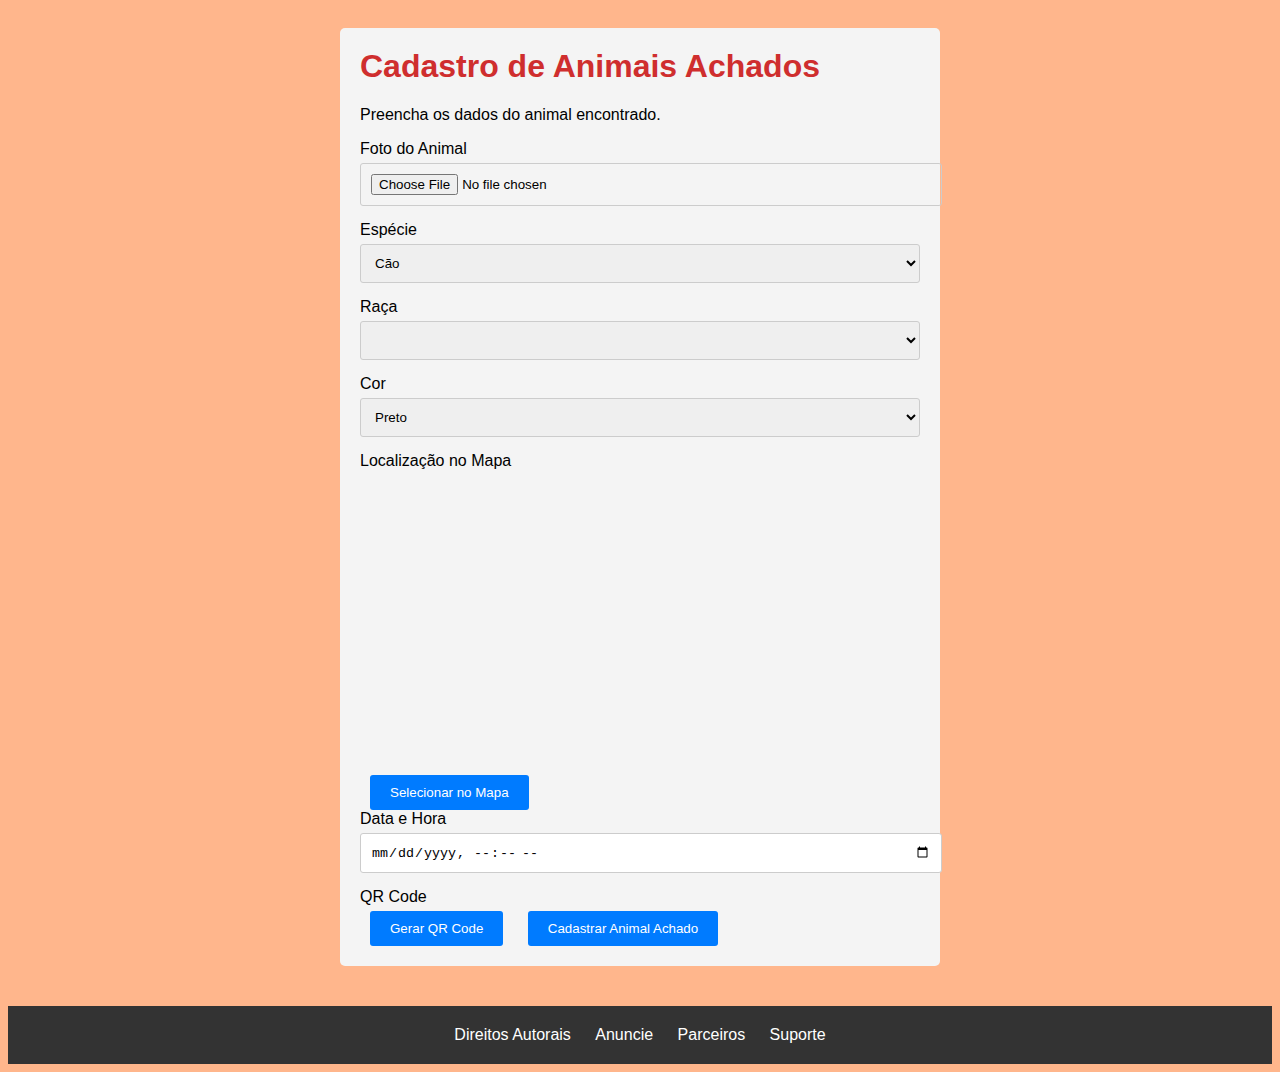
==== Site-PetFinder/html/AnimaisAchados.html @ c00c2f5b "alterações de cadastro" ====
<!DOCTYPE html>
<html lang="pt-BR">
  <head>
    <meta charset="UTF-8" />
    <meta name="viewport" content="width=device-width, initial-scale=1.0" />
    <title>Cadastro de Animais Achados</title>
    <link rel="stylesheet" href="style.css" />
    <!-- Se você tiver um arquivo CSS separado -->
  </head>
  <body>
    <div class="page">
      <form method="POST" class="formCadastro" enctype="multipart/form-data">
        <h1>Cadastro de Animais Achados</h1>
        <p>Preencha os dados do animal encontrado.</p>
        <label for="foto">Foto do Animal</label>
        <input
          type="file"
          id="foto"
          name="foto"
          accept="image/*"
          onchange="visualizarFoto(this)"
        />
        <img
          id="foto-preview"
          src="#"
          alt="Foto do Animal"
          style="max-width: 100%; display: none"
        />
        <label for="especie">Espécie</label>
        <select id="especie" name="especie">
          <option value="cao">Cão</option>
          <option value="gato">Gato</option>
          <option value="passaro">Pássaro</option>
        </select>
        <label for="raca">Raça</label>
        <select id="raca" name="raca">
          <!-- As opções de raça serão preenchidas dinamicamente com JavaScript -->
        </select>
        <label for="cor">Cor</label>
        <select id="cor" name="cor">
          <option value="preto">Preto</option>
          <option value="branco">Branco</option>
          <option value="marrom">Marrom</option>
          <option value="cinza">Cinza</option>
          <option value="amarelo">Amarelo</option>
          <option value="laranja">Laranja</option>
          <option value="creme">Creme</option>
          <option value="outro">Outro</option>
        </select>
        <label for="localizacao">Localização no Mapa</label>
        <div id="mapa" style="height: 300px"></div>
        <button type="button" onclick="buscarLocalizacao()">
          Selecionar no Mapa
        </button>
        <!-- Esse campo oculto será preenchido automaticamente com as coordenadas do local selecionado no mapa -->
        <input type="hidden" id="coordenadas" name="coordenadas" />
        <label for="dataHora">Data e Hora</label>
        <input type="datetime-local" id="dataHora" name="dataHora" />
        <!-- Campo para gerar o QR code -->
        <label for="qrcode">QR Code</label>
        <div id="qrcode"></div>
        <button type="button" onclick="gerarQRCode()">Gerar QR Code</button>
        <button type="submit">Cadastrar Animal Achado</button>
      </form>
    </div>
    <footer>
      <p>Direitos Autorais</p>
      <p>Anuncie</p>
      <p>Parceiros</p>
      <p>Suporte</p>
    </footer>
    <!-- Script para integrar o mapa do Google -->
    <script>
      // Função para inicializar o mapa
      function initMap() {
        var mapa = new google.maps.Map(document.getElementById("mapa"), {
          center: { lat: -23.5505, lng: -46.6333 }, // Coordenadas de São Paulo (coordenadas padrão)
          zoom: 12, // Nível de zoom padrão
        });

        // Adicione um marcador ao clicar no mapa
        var marcador = new google.maps.Marker({
          position: { lat: -23.5505, lng: -46.6333 },
          map: mapa,
          draggable: true, // Permitir arrastar o marcador
        });

        // Listener para atualizar as coordenadas quando o marcador é arrastado
        google.maps.event.addListener(marcador, "dragend", function (event) {
          document.getElementById("coordenadas").value =
            event.latLng.lat() + "," + event.latLng.lng();
        });
      }

      // Função para buscar a localização atual do usuário no mapa
      function buscarLocalizacao() {
        if (navigator.geolocation) {
          navigator.geolocation.getCurrentPosition(function (position) {
            var latitude = position.coords.latitude;
            var longitude = position.coords.longitude;
            var coordenadas = new google.maps.LatLng(latitude, longitude);
            document.getElementById("coordenadas").value =
              latitude + "," + longitude;
            mapa.setCenter(coordenadas);
            marcador.setPosition(coordenadas);
          });
        } else {
          alert("Geolocalização não é suportada neste navegador.");
        }
      }

      // Função para visualizar a foto do animal
      function visualizarFoto(input) {
        if (input.files && input.files[0]) {
          var reader = new FileReader();
          reader.onload = function (e) {
            document.getElementById("foto-preview").style.display = "block";
            document.getElementById("foto-preview").src = e.target.result;
          };
          reader.readAsDataURL(input.files[0]);
        }
      }

      // Função para gerar o QR code
      function gerarQRCode() {
        var qrCodeDiv = document.getElementById("qrcode");
        var dadosCadastro = JSON.stringify({
          especie: document.getElementById("especie").value,
          raca: document.getElementById("raca").value,
          cor: document.getElementById("cor").value,
          localizacao: document.getElementById("coordenadas").value,
          dataHora: document.getElementById("dataHora").value,
        });
        qrCodeDiv.innerHTML = ""; // Limpa o conteúdo anterior do elemento
        new QRCode(qrCodeDiv, dadosCadastro);
      }
    </script>
    <!-- Script para carregar a API do Google Maps -->
    <script
      src="https://maps.googleapis.com/maps/api/js?key=SUA_CHAVE_API&callback=initMap"
      async
      defer
    ></script>
    <!-- Biblioteca para gerar QR code -->
    <script src="https://cdn.rawgit.com/davidshimjs/qrcodejs/gh-pages/qrcode.min.js"></script>
  </body>
</html>
---- Site-PetFinder/html/style.css ----
body {
  background-color: #ffb68c; /* Define a cor de fundo */
  margin: 010; /* Remove margens padrão */
  padding: 010; /* Remove preenchimento padrão */
  font-family: Arial, sans-serif; /* Define a família de fontes */
}

header {
  background-color: #f89e18; /* Define a cor de fundo do cabeçalho */
  padding: 10px; /* Adiciona preenchimento ao cabeçalho */
  display: flex; /* Usa flexbox para alinhar os itens */
  justify-content: space-between; /* Alinha os itens no cabeçalho */
  padding: 0 23px; /* Adiciona preenchimento à esquerda e à direita */
  align-items: center; /* Alinha os itens verticalmente */
}
/* cor do */
h1 {
  color: #000000; ]
  /* Define a cor do texto do cabeçalho */
  display: flex; 
  /* Usa flexbox para alinhar os botões sociais */
  color: rgb(207, 46, 46); 
  /* Define a cor do texto dos botões */
  border: none; 
  /* Remove a borda dos botões */
  padding: 20px 10; 
  /* Adiciona preenchimento interno aos botões */
  /* Adiciona margem à direita dos botões */
  margin-right: 10px; 
}

.social-buttons {
  display: flex; /* Usa flexbox para alinhar os botões sociais */
  color: rgb(207, 194, 194); /* Define a cor do texto dos botões */
  border: none; /* Remove a borda dos botões */
  padding: 5px 20px; /* Adiciona preenchimento interno aos botões */
  margin-right: 10px; /* Adiciona margem à direita dos botões */
}


/* configuraçõs dos botoes das redes  sociais */
.social-buttons button {
  margin-left: 10px; /* Adiciona margem à esquerda para separar os botões sociais */
  display: flex; /* Usa flexbox para alinhar os botões sociais */
  background-color: #0e0d0d; /* Define a cor de fundo dos botões */
  color: rgb(207, 194, 194); /* Define a cor do texto dos botões */
  border: none; /* Remove a borda dos botões */
  padding: 5px 20px; /* Adiciona preenchimento interno aos botões */
  margin-right: 10px; /* Adiciona margem à direita dos botões */

}

nav ul {
  list-style-type: none; /* Remove os marcadores de lista */
  padding: 0; /* Remove o preenchimento padrão */
  margin: 0; /* Remove a margem padrão */
  background-color: #333; /* Define a cor de fundo da navegação */
  overflow: hidden; /* Esconde os itens que transbordam */
}

nav ul li {
  float: left; /* Alinha os itens da lista na horizontal */
}

nav ul li a {
  display: block; /* Transforma os links em blocos para ocupar toda a largura */
  color: white; /* Define a cor do texto */
  text-align: center; /* Alinha o texto ao centro */
  padding: 14px 16px; /* Adiciona preenchimento aos links */
  text-decoration: none; /* Remove a decoração do texto */
}

nav ul li a:hover {
  background-color: #111; /* Define a cor de fundo ao passar o mouse sobre os links */
}

main {
  text-align: center; /* Alinha o conteúdo principal ao centro */
  padding: 20px; /* Adiciona preenchimento ao conteúdo principal */
}

#main-content {
  margin-top: 50px; /* Adiciona margem superior ao conteúdo principal */
}

.buttons-container {
  display: flex; /* Usa flexbox para alinhar os botões */
  justify-content: center; /* Alinha os botões ao centro */
}

button {
  margin: 0 10px; /* Adiciona margem aos botões */
}

footer {
  background-color: #333; /* Define a cor de fundo do rodapé */
  color: white; /* Define a cor do texto */
  text-align: center; /* Alinha o texto ao centro */
  padding: 20px; /* Adiciona preenchimento ao rodapé */
}

footer p {  
  display: inline-block; /* Permite que os textos do rodapé fiquem na mesma linha */
  margin: 0 10px; /* Adiciona margem entre os textos */
}

.formLogin{
  display: flex;
  flex-direction: column;
  background-color: #fff;
  border-radius: 7px;
  padding: 40px;
  box-shadow: 10px 10px 40px rgba(0, 0, 0, 0.4);
  gap: 5px;
}

.formLogin h1{
  padding: 0;
  margin: 0;
  font-weight: 500;
  font-size: 2.3em;
}

.formLogin p{
  display: inline-block;
  font-size: 14px;
  color:#666;
  margin-bottom: 25px;
}

.formLogin input{
  padding: 15px;
  font-size: 14px;
  border: 1px solid #ccc;
  margin-bottom: 20px;
  margin-top: 5px;
  border-radius: 4px;
  transition: all linear 160ms;
  outline: none;
}

.formLogin label{
  font-size: 14px;
  font-weight: 600;
}

.formLogin a {
  display:inline-block;
  margin-bottom: 20px;
  font-size: 13px;
  color: #3a3737;
  transition: all linear 160ms;
}

.formLogin a:hover{
  color:f72585;
}

.btn{
  background-color: #f79c25;
  color: #fff;
  font-size: 14px;
  font-weight: 600;
  border:none !important;
  transition: all linear 160ms;
  cursor: pointer;
  margin 0 !important;
  /* Estilos para a página */
}
/*cadastro de animais achados */
.page {
  max-width: 600px;
  margin: 0 auto;
  padding: 20px;
}

/* Estilos para o formulário */
.formCadastro {
  background-color: #f4f4f4;
  padding: 20px;
  border-radius: 5px;
}

/* Estilos para o título do formulário */
.formCadastro h1 {
  margin-top: 0;
}

/* Estilos para os rótulos dos campos */
.formCadastro label {
  display: block;
  margin-bottom: 5px;
}

/* Estilos para os campos de entrada */
.formCadastro input,
.formCadastro select {
  width: 100%;
  padding: 10px;
  margin-bottom: 15px;
  border: 1px solid #ccc;
  border-radius: 3px;
}

/* Estilos para o botão de envio */
.formCadastro button {
  background-color: #007bff;
  color: #fff;
  padding: 10px 20px;
  border: none;
  border-radius: 3px;
  cursor: pointer;
}

.formCadastro button:hover {
  background-color: #0056b3;
}

/* Estilos para o rodapé */
footer {
  margin-top: 20px;
  text-align: center;
}

footer p {
  display: inline-block;
  margin: 0 10px;
}
/* fim cadastro de animais achados */
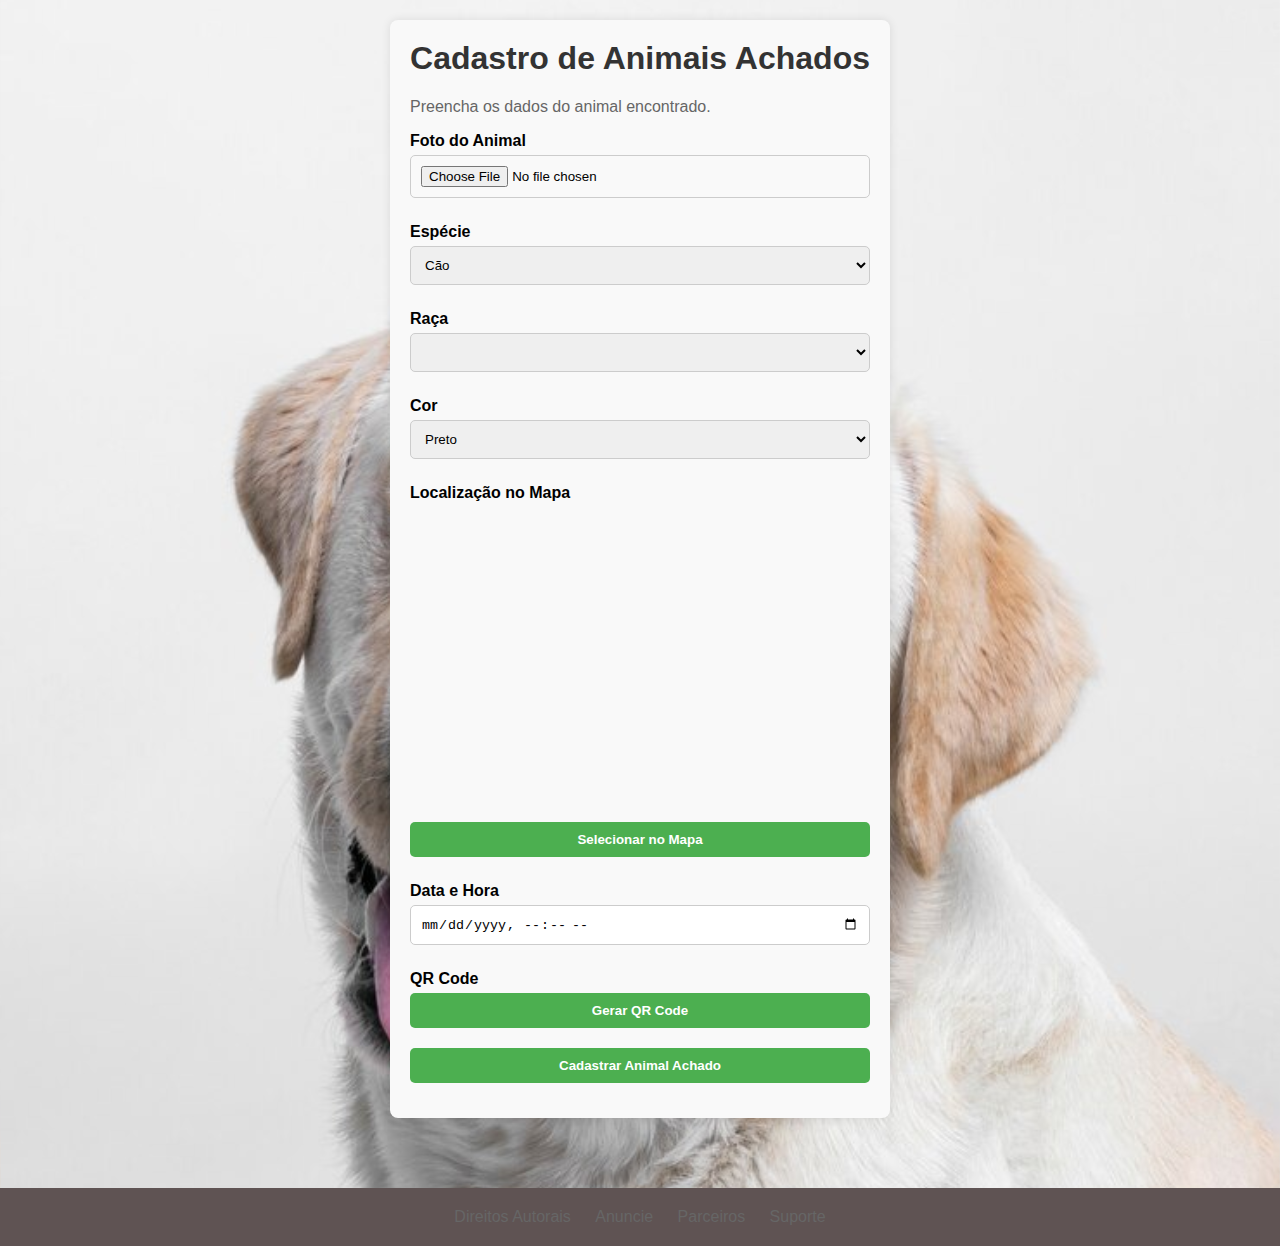
==== commit 511e6e73: "commit" ====
--- a/Site-PetFinder/html/AnimaisAchados.html
+++ b/Site-PetFinder/html/AnimaisAchados.html
@@ -4,7 +4,7 @@
     <meta charset="UTF-8" />
     <meta name="viewport" content="width=device-width, initial-scale=1.0" />
     <title>Cadastro de Animais Achados</title>
-    <link rel="stylesheet" href="style.css" />
+    <link rel="stylesheet" href="../css/style.css" />
     <!-- Se você tiver um arquivo CSS separado -->
   </head>
   <body>
--- a/Site-PetFinder/css/style.css
+++ b/Site-PetFinder/css/style.css
@@ -0,0 +1,580 @@
+/* Estilos adicionais */
+body {
+  min-height: 100vh;
+  /* Define a altura mínima do corpo para ocupar pelo menos toda a altura da janela de visualização */
+  display: flex;
+  /* Usa flexbox para alinhar os itens verticalmente */
+  flex-direction: column;
+  /* Alinha os itens verticalmente */
+  justify-content: center;
+  /* Centraliza os itens verticalmente */
+  align-items: center;
+  /* Centraliza os itens horizontalmente */
+  background-image: url("../img/cachorro-labrador.jpg");
+  /* Define a imagem de plano de fundo */
+  background-size: 100% auto; /* Define o tamanho da imagem de fundo (largura: 100%, altura: automática) */
+  background-position: center; /* Centraliza a imagem de plano de fundo */
+}
+
+
+header {
+  display: flex;
+  align-items: center;
+  justify-content: space-between;
+  padding: 20px;
+  width: 100%;
+  background-color: #b1944f;
+}
+
+.logo-container {
+  display: flex;
+  align-items: center;
+}
+
+.button-container {
+  display: flex;
+}
+
+#logo {
+  width: 100px;
+  height: auto;
+  margin-right: 10px;
+}
+
+#site-title {
+  margin: 0;
+  color: white;
+}
+
+nav {
+  display: flex;
+  align-items: center;
+  justify-content: center;
+  padding: 10px 0;
+  width: 100%;
+  background-color: #5f5353;
+}
+
+nav ul {
+  list-style-type: none;
+  margin: 0;
+  padding: 0;
+  display: flex;
+}
+
+nav ul li {
+  margin-right: 20px;
+}
+
+main {
+  flex: 1;
+  /* Faz o conteúdo principal expandir para ocupar todo o espaço disponível */
+  display: flex;
+  justify-content: center; /* Centraliza o conteúdo horizontalmente */
+  align-items: flex-start; /* Alinha o conteúdo no topo */
+}
+
+footer {
+  background-color: #5f5353;
+  padding: 20px;
+  width: 100%;
+  color: white;
+}
+
+/* Estilos dos botões */
+.button-animal-perdido {
+  background-image: url("../img/piriquito.avif"); /* Adicione a imagem de fundo desejada */
+  background-size: cover;
+  border: none;
+  color: rgb(19, 17, 17);
+  padding: 60px 30px;
+  margin: 10px;
+  cursor: pointer;
+  transition: background-color 0.3s;
+}
+
+.button-animal-achado {
+  background-image: url("../img/cao\ perdido\ .avif"); /* Adicione a imagem de fundo desejada */
+  background-size: cover;
+  border: none;
+  color: rgb(19, 17, 17);
+  padding: 60px 30px;
+  margin: 10px;
+  cursor: pointer;
+  transition: background-color 0.3s;
+}
+
+.button-animal-adocao {
+  background-image: url("../img/cao-pug-i.avif"); /* Adicione a imagem de fundo desejada */
+  background-size: cover;
+  border: none;
+  color: rgb(26, 24, 24);
+  padding: 60px 30px;
+  margin: 10px;
+  cursor: pointer;
+  transition: background-color 0.3s;
+}
+
+.button-animal-perdido:hover,
+.button-animal-achado:hover,
+.button-animal-adocao:hover {
+  background-color: rgba(0, 0, 0, 0.5);
+  font-size: 20px; /* Tamanho da fonte desejado */
+  padding: 20px 40px; /* Espaçamento interno (topo/baixo, esquerda/direita) */
+  line-height: 100%; /* Altura da linha de texto */
+  vertical-align: bottom; /* Alinha o texto na parte inferior */
+}
+
+
+
+/* Estilos para a página de login */
+
+body {
+  min-height: 100vh;
+  display: flex;
+  flex-direction: column;
+  justify-content: space-between;
+  background-color: #f2f2f2;
+}
+
+.content {
+  flex: 1;
+  display: flex;
+  justify-content: center;
+  align-items: center;
+}
+
+.login-container {
+  background-color: #ffffff;
+  padding: 20px;
+  border-radius: 8px;
+  box-shadow: 0px 0px 10px rgba(0, 0, 0, 0.1);
+}
+
+.login-container h2 {
+  margin-bottom: 20px;
+}
+
+.login-container form {
+  display: flex;
+  flex-direction: column;
+}
+
+.login-container .input-group {
+  margin-bottom: 15px;
+}
+
+.login-container label {
+  font-weight: bold;
+}
+
+.login-container input {
+  padding: 10px;
+  border-radius: 5px;
+  border: 1px solid #ccc;
+}
+
+.login-container button {
+  padding: 10px;
+  border: none;
+  border-radius: 5px;
+  background-color: #4CAF50;
+  color: white;
+  font-weight: bold;
+  cursor: pointer;
+  transition: background-color 0.3s;
+}
+
+.login-container button:hover {
+  background-color: #45a049;
+}
+
+.login-container p {
+  margin-top: 10px;
+}
+
+/* Estilos para cabeçalho, navegação e rodapé */
+
+header {
+  background-color: #b1944f;
+  padding: 20px;
+  display: flex;
+  justify-content: space-between;
+  align-items: center;
+}
+
+nav ul {
+  list-style-type: none;
+  margin: 0;
+  padding: 0;
+  display: flex;
+}
+
+nav ul li {
+  margin-right: 20px;
+}
+
+nav ul li:last-child {
+  margin-right: 0;
+}
+
+footer {
+  background-color: #5f5353;
+  padding: 20px;
+  color: #fff;
+  text-align: center;
+}
+
+
+
+
+
+
+/* Estilos para a página de cadastro DO CLIENTE*/
+
+/* Estilos gerais do corpo da página */
+body {
+  font-family: Arial, sans-serif;
+  margin: 0;
+  padding: 0;
+  background-color: #f2f2f2;
+}
+
+/* Estilos para o cabeçalho */
+header {
+  background-color: #b1944f;
+  padding: 20px;
+  color: white;
+  display: flex;
+  justify-content: space-between;
+  align-items: center;
+}
+
+/* Estilos para o logotipo */
+#logo {
+  margin: 0;
+}
+
+/* Estilos para a navegação */
+nav ul {
+  list-style-type: none;
+  margin: 0;
+  padding: 0;
+  display: flex;
+}
+
+nav ul li {
+  margin-right: 20px;
+}
+
+/* Estilos para o conteúdo principal */
+.page {
+  max-width: 600px;
+  margin: 20px auto;
+  background-color: #fff;
+  padding: 20px;
+  border-radius: 8px;
+  box-shadow: 0px 0px 10px rgba(0, 0, 0, 0.1);
+}
+
+/* Estilos para o formulário de cadastro */
+.formLogin {
+  display: flex;
+  flex-direction: column;
+}
+
+.formLogin h1 {
+  margin-top: 0;
+}
+
+.formLogin label {
+  margin-top: 10px;
+}
+
+.formLogin input,
+.formLogin select {
+  padding: 10px;
+  margin-top: 5px;
+  border-radius: 5px;
+  border: 1px solid #ccc;
+}
+
+.formLogin button {
+  padding: 10px 20px;
+  margin-top: 10px;
+  border: none;
+  border-radius: 5px;
+  background-color: #4CAF50;
+  color: white;
+  font-weight: bold;
+  cursor: pointer;
+  transition: background-color 0.3s;
+}
+
+.formLogin button:hover {
+  background-color: #45a049;
+}
+
+/* Estilos para o rodapé */
+footer {
+  background-color: #5f5353;
+  padding: 20px;
+  color: white;
+  text-align: center;
+}
+
+footer p {
+  margin: 5px;
+}
+
+footer p a {
+  color: white;
+  text-decoration: none;
+}
+
+
+
+
+
+
+
+
+
+/* Estilos Cadastro de Animais Achados */
+body {
+  font-family: Arial, sans-serif;
+  margin: 0;
+  padding: 0;
+}
+
+.page {
+  max-width: 800px;
+  margin: 20px auto;
+  padding: 20px;
+  background-color: #f9f9f9;
+  border-radius: 8px;
+  box-shadow: 0px 0px 10px rgba(0, 0, 0, 0.1);
+}
+
+h1 {
+  margin-top: 0;
+  color: #333;
+}
+
+p {
+  color: #666;
+}
+
+label {
+  font-weight: bold;
+  margin-top: 10px;
+  display: block;
+}
+
+input,
+select,
+button {
+  width: 100%;
+  padding: 10px;
+  margin-top: 5px;
+  margin-bottom: 15px;
+  border-radius: 5px;
+  border: 1px solid #ccc;
+  box-sizing: border-box;
+}
+
+button {
+  background-color: #4caf50;
+  color: white;
+  font-weight: bold;
+  border: none;
+  cursor: pointer;
+  transition: background-color 0.3s;
+}
+
+button:hover {
+  background-color: #45a049;
+}
+
+#mapa {
+  width: 100%;
+  height: 300px;
+  margin-bottom: 15px;
+}
+
+#foto-preview {
+  max-width: 100%;
+  display: none;
+}
+
+/* Estilos do rodapé */
+footer {
+  margin-top: 50px;
+  text-align: center;
+}
+
+footer p {
+  display: inline-block;
+  margin: 0 10px;
+  color: #666;
+}
+
+
+
+
+/* Estilos Cadastro de Animais Achados */
+body {
+  font-family: Arial, sans-serif;
+  margin: 0;
+  padding: 0;
+}
+
+.page {
+  max-width: 800px;
+  margin: 20px auto;
+  padding: 20px;
+  background-color: #f9f9f9;
+  border-radius: 8px;
+  box-shadow: 0px 0px 10px rgba(0, 0, 0, 0.1);
+}
+
+h1 {
+  margin-top: 0;
+  color: #333;
+}
+
+p {
+  color: #666;
+}
+
+label {
+  font-weight: bold;
+  margin-top: 10px;
+  display: block;
+}
+
+input,
+select,
+button {
+  width: 100%;
+  padding: 10px;
+  margin-top: 5px;
+  margin-bottom: 15px;
+  border-radius: 5px;
+  border: 1px solid #ccc;
+  box-sizing: border-box;
+}
+
+button {
+  background-color: #4caf50;
+  color: white;
+  font-weight: bold;
+  border: none;
+  cursor: pointer;
+  transition: background-color 0.3s;
+}
+
+button:hover {
+  background-color: #45a049;
+}
+
+#mapa {
+  width: 100%;
+  height: 300px;
+  margin-bottom: 15px;
+}
+
+#foto-preview {
+  max-width: 100%;
+  display: none;
+}
+
+/* Estilos do rodapé */
+footer {
+  margin-top: 50px;
+  text-align: center;
+}
+
+footer p {
+  display: inline-block;
+  margin: 0 10px;
+  color: #666;
+}
+/* Estilos gerais */
+body {
+  font-family: Arial, sans-serif;
+  margin: 0;
+  padding: 0;
+}
+
+.page {
+  max-width: 800px;
+  margin: 20px auto;
+  padding: 20px;
+  background-color: #f9f9f9;
+  border-radius: 8px;
+  box-shadow: 0px 0px 10px rgba(0, 0, 0, 0.1);
+}
+
+h1 {
+  margin-top: 0;
+  color: #333;
+}
+
+p {
+  color: #666;
+}
+
+label {
+  font-weight: bold;
+  margin-top: 10px;
+  display: block;
+}
+
+input,
+select,
+button {
+  width: 100%;
+  padding: 10px;
+  margin-top: 5px;
+  margin-bottom: 15px;
+  border-radius: 5px;
+  border: 1px solid #ccc;
+  box-sizing: border-box;
+}
+
+button {
+  background-color: #4caf50;
+  color: white;
+  font-weight: bold;
+  border: none;
+  cursor: pointer;
+  transition: background-color 0.3s;
+}
+
+button:hover {
+  background-color: #45a049;
+}
+
+#mapa {
+  width: 100%;
+  height: 300px;
+  margin-bottom: 15px;
+}
+
+#foto-preview {
+  max-width: 100%;
+  display: none;
+}
+
+/* Estilos do rodapé */
+footer {
+  margin-top: 50px;
+  text-align: center;
+}
+
+footer p {
+  display: inline-block;
+  margin: 0 10px;
+  color: #666;
+}
